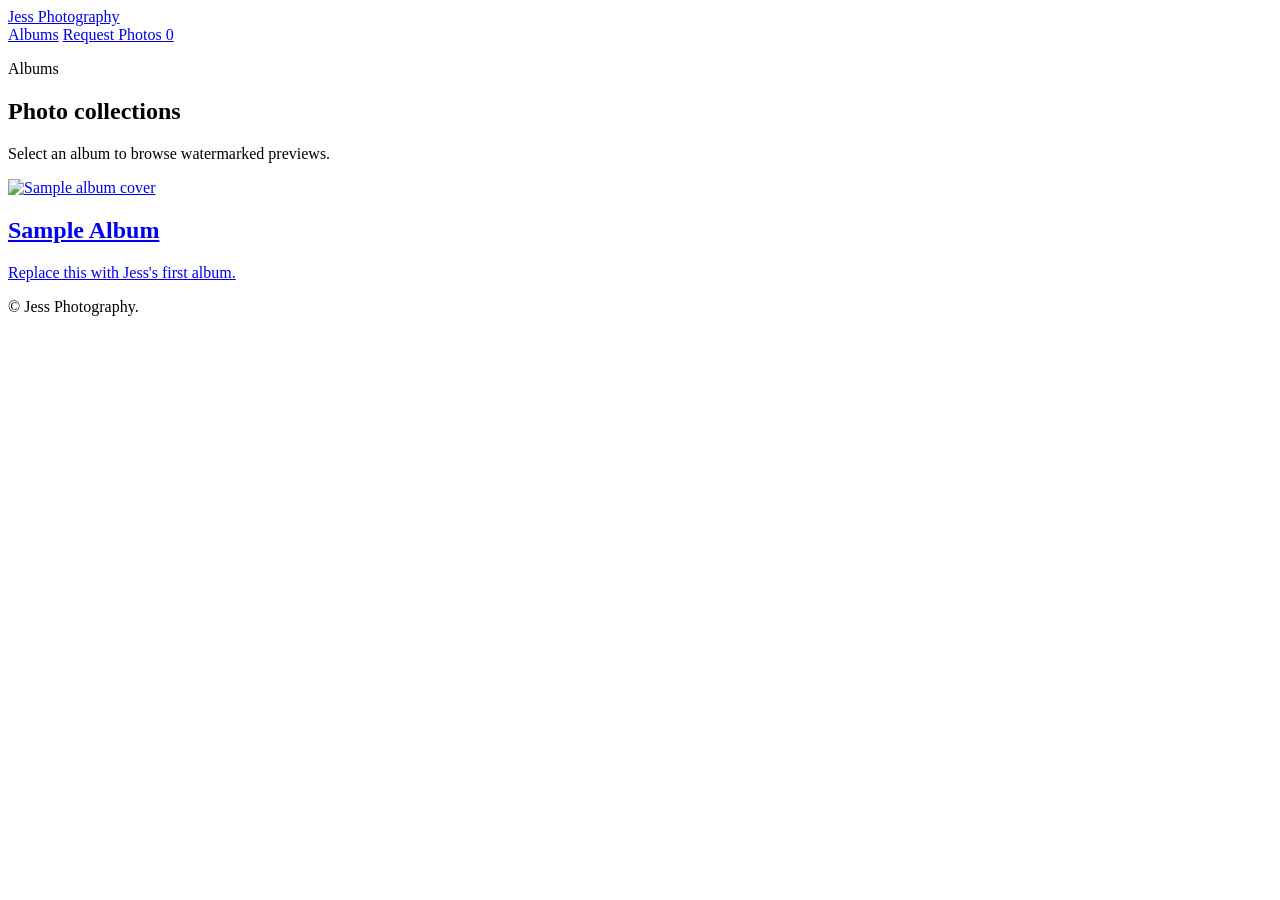
==== albums.html @ 80bf69de "Add files via upload" ====
<!doctype html>
<html lang="en-AU">
<head>
  <meta charset="utf-8" />
  <meta name="viewport" content="width=device-width, initial-scale=1" />
  <title>Albums | Jess Photography</title>
  <link rel="stylesheet" href="assets/css/styles.css" />
</head>
<body>
  <header class="site-header">
    <a class="brand" href="index.html">Jess Photography</a>
    <nav>
      <a href="albums.html">Albums</a>
      <a href="request.html">Request Photos <span class="cart-count" data-cart-count>0</span></a>
    </nav>
  </header>

  <main class="page">
    <section class="page-title">
      <p class="eyebrow">Albums</p>
      <h1>Photo collections</h1>
      <p>Select an album to browse watermarked previews.</p>
    </section>

    <section class="album-grid">
      <a class="album-card" href="album-sample.html">
        <img src="assets/images/albums/sample-album/JESS-001.jpg" alt="Sample album cover" />
        <div>
          <h2>Sample Album</h2>
          <p>Replace this with Jess's first album.</p>
        </div>
      </a>
    </section>
  </main>

  <footer>
    <p>© <span id="year"></span> Jess Photography.</p>
  </footer>

  <script src="assets/js/site.js"></script>
</body>
</html>
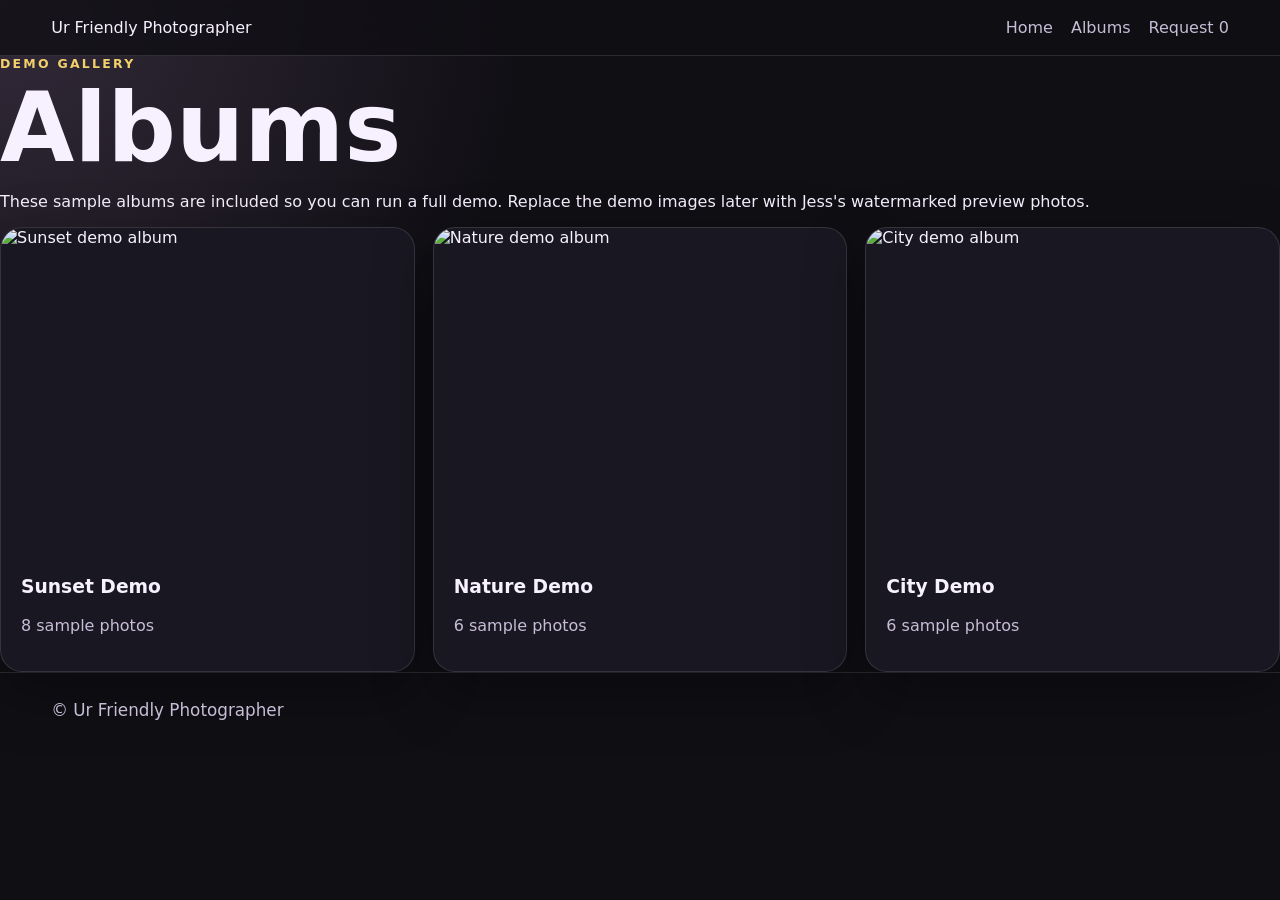
==== commit 455055bf: "Add files via upload" ====
--- a/albums.html
+++ b/albums.html
@@ -1,42 +1,31 @@
 <!doctype html>
-<html lang="en-AU">
+<html lang="en">
 <head>
-  <meta charset="utf-8" />
-  <meta name="viewport" content="width=device-width, initial-scale=1" />
-  <title>Albums | Jess Photography</title>
-  <link rel="stylesheet" href="assets/css/styles.css" />
+  <meta charset="utf-8">
+  <meta name="viewport" content="width=device-width, initial-scale=1">
+  <title>Albums - Ur Friendly Photographer</title>
+  <link rel="stylesheet" href="assets/css/styles.css">
 </head>
 <body>
-  <header class="site-header">
-    <a class="brand" href="index.html">Jess Photography</a>
-    <nav>
-      <a href="albums.html">Albums</a>
-      <a href="request.html">Request Photos <span class="cart-count" data-cart-count>0</span></a>
-    </nav>
-  </header>
-
-  <main class="page">
-    <section class="page-title">
-      <p class="eyebrow">Albums</p>
-      <h1>Photo collections</h1>
-      <p>Select an album to browse watermarked previews.</p>
-    </section>
-
-    <section class="album-grid">
-      <a class="album-card" href="album-sample.html">
-        <img src="assets/images/albums/sample-album/JESS-001.jpg" alt="Sample album cover" />
-        <div>
-          <h2>Sample Album</h2>
-          <p>Replace this with Jess's first album.</p>
-        </div>
-      </a>
-    </section>
-  </main>
-
-  <footer>
-    <p>© <span id="year"></span> Jess Photography.</p>
-  </footer>
-
-  <script src="assets/js/site.js"></script>
+<header class="site-header">
+  <a class="logo" href="index.html">Ur Friendly Photographer</a>
+  <nav class="nav">
+    <a href="index.html">Home</a>
+    <a class="active" href="albums.html">Albums</a>
+    <a href="request.html" class="cart-pill">Request <span data-cart-count>0</span></a>
+  </nav>
+</header>
+<main class="section">
+  <div class="eyebrow">Demo gallery</div>
+  <h1>Albums</h1>
+  <p>These sample albums are included so you can run a full demo. Replace the demo images later with Jess's watermarked preview photos.</p>
+  <div class="grid album-grid">
+    <a class="card album-card" href="album-sunset.html"><img src="assets/images/albums/sunset-demo/UFP-SUN-001.jpg" alt="Sunset demo album"><div class="card-body"><h3>Sunset Demo</h3><p>8 sample photos</p></div></a>
+    <a class="card album-card" href="album-nature.html"><img src="assets/images/albums/nature-demo/UFP-NAT-001.jpg" alt="Nature demo album"><div class="card-body"><h3>Nature Demo</h3><p>6 sample photos</p></div></a>
+    <a class="card album-card" href="album-city.html"><img src="assets/images/albums/city-demo/UFP-CITY-001.jpg" alt="City demo album"><div class="card-body"><h3>City Demo</h3><p>6 sample photos</p></div></a>
+  </div>
+</main>
+<footer>© <span data-year></span> Ur Friendly Photographer</footer>
+<script src="assets/js/site.js"></script>
 </body>
 </html>
--- a/assets/css/styles.css
+++ b/assets/css/styles.css
@@ -0,0 +1,274 @@
+:root {
+  --bg: #100f14;
+  --panel: #191722;
+  --panel-light: #221f2d;
+  --text: #f7f0ff;
+  --muted: #c7bdd6;
+  --accent: #e8b6ff;
+  --accent-strong: #f3d06b;
+  --border: rgba(255, 255, 255, 0.12);
+  --shadow: 0 20px 60px rgba(0, 0, 0, 0.35);
+  --radius: 22px;
+}
+
+* { box-sizing: border-box; }
+
+body {
+  margin: 0;
+  font-family: Inter, ui-sans-serif, system-ui, -apple-system, BlinkMacSystemFont, "Segoe UI", sans-serif;
+  background: radial-gradient(circle at top left, rgba(232, 182, 255, 0.16), transparent 34%), var(--bg);
+  color: var(--text);
+  min-height: 100vh;
+}
+
+img { max-width: 100%; display: block; }
+
+a { color: inherit; text-decoration: none; }
+
+.site-header {
+  position: sticky;
+  top: 0;
+  z-index: 10;
+  display: flex;
+  align-items: center;
+  justify-content: space-between;
+  padding: 18px clamp(18px, 4vw, 56px);
+  background: rgba(16, 15, 20, 0.78);
+  backdrop-filter: blur(14px);
+  border-bottom: 1px solid var(--border);
+}
+
+.brand {
+  font-size: 1.1rem;
+  font-weight: 800;
+  letter-spacing: 0.02em;
+}
+
+nav {
+  display: flex;
+  gap: 18px;
+  align-items: center;
+  color: var(--muted);
+}
+
+nav a:hover { color: var(--text); }
+
+.cart-count {
+  display: inline-flex;
+  min-width: 22px;
+  height: 22px;
+  align-items: center;
+  justify-content: center;
+  margin-left: 4px;
+  border-radius: 999px;
+  background: var(--accent);
+  color: #160d1d;
+  font-size: 0.78rem;
+  font-weight: 800;
+}
+
+.hero {
+  min-height: 72vh;
+  display: grid;
+  place-items: center;
+  padding: 64px 20px;
+}
+
+.hero-content, .page {
+  width: min(1120px, calc(100% - 32px));
+  margin-inline: auto;
+}
+
+.hero-content {
+  padding: clamp(28px, 5vw, 74px);
+  border: 1px solid var(--border);
+  background: linear-gradient(135deg, rgba(255,255,255,0.11), rgba(255,255,255,0.03));
+  border-radius: calc(var(--radius) + 12px);
+  box-shadow: var(--shadow);
+}
+
+.eyebrow {
+  color: var(--accent-strong);
+  text-transform: uppercase;
+  letter-spacing: 0.18em;
+  font-size: 0.78rem;
+  font-weight: 800;
+}
+
+h1 {
+  font-size: clamp(2.5rem, 8vw, 6rem);
+  line-height: 0.95;
+  margin: 12px 0 18px;
+  max-width: 900px;
+}
+
+h2 { font-size: clamp(1.6rem, 3vw, 2.4rem); }
+
+.hero-text, .page-title p, .request-panel p, footer {
+  color: var(--muted);
+  font-size: 1.05rem;
+  line-height: 1.65;
+}
+
+.hero-actions { display: flex; gap: 12px; flex-wrap: wrap; margin-top: 28px; }
+
+.button {
+  border: 0;
+  border-radius: 999px;
+  padding: 13px 20px;
+  font-weight: 800;
+  cursor: pointer;
+  transition: transform 160ms ease, opacity 160ms ease;
+}
+
+.button:hover { transform: translateY(-1px); opacity: 0.92; }
+.button.primary { background: var(--accent); color: #160d1d; }
+.button.secondary { background: var(--panel-light); color: var(--text); border: 1px solid var(--border); }
+.button.small { padding: 9px 13px; font-size: 0.86rem; }
+
+.how-it-works {
+  width: min(1120px, calc(100% - 32px));
+  margin: 0 auto 70px;
+}
+
+.steps, .album-grid, .photo-grid {
+  display: grid;
+  grid-template-columns: repeat(3, minmax(0, 1fr));
+  gap: 18px;
+}
+
+.steps article, .album-card, .photo-card, .request-panel {
+  background: var(--panel);
+  border: 1px solid var(--border);
+  border-radius: var(--radius);
+  padding: 20px;
+  box-shadow: var(--shadow);
+}
+
+.steps span {
+  display: inline-grid;
+  place-items: center;
+  width: 38px;
+  height: 38px;
+  border-radius: 50%;
+  background: var(--accent);
+  color: #160d1d;
+  font-weight: 900;
+}
+
+.page { padding: 52px 0 80px; }
+.page-title { margin-bottom: 28px; }
+.page-title h1 { font-size: clamp(2.2rem, 6vw, 4.8rem); }
+
+.album-card { overflow: hidden; padding: 0; }
+.album-card img { aspect-ratio: 4 / 3; object-fit: cover; width: 100%; }
+.album-card div { padding: 20px; }
+.album-card h2 { margin: 0 0 8px; }
+.album-card p { color: var(--muted); }
+
+.photo-card { padding: 12px; }
+.photo-preview {
+  display: block;
+  width: 100%;
+  position: relative;
+  border: 0;
+  padding: 0;
+  cursor: zoom-in;
+  overflow: hidden;
+  border-radius: 16px;
+  background: #000;
+}
+.photo-preview img { width: 100%; aspect-ratio: 3 / 2; object-fit: cover; opacity: 0.9; }
+.watermark {
+  position: absolute;
+  inset: auto 12px 12px auto;
+  padding: 7px 10px;
+  border-radius: 999px;
+  background: rgba(0,0,0,0.58);
+  color: rgba(255,255,255,0.88);
+  font-size: 0.78rem;
+  font-weight: 800;
+}
+.photo-meta {
+  display: flex;
+  justify-content: space-between;
+  align-items: center;
+  gap: 12px;
+  margin-top: 12px;
+}
+
+.request-layout { display: grid; gap: 18px; }
+.request-layout .page-title { margin-bottom: 0; }
+.selected-list {
+  display: flex;
+  flex-wrap: wrap;
+  gap: 8px;
+  margin: 12px 0 18px;
+  min-height: 36px;
+}
+.chip {
+  display: inline-flex;
+  align-items: center;
+  gap: 8px;
+  border-radius: 999px;
+  background: var(--panel-light);
+  border: 1px solid var(--border);
+  padding: 8px 12px;
+}
+.chip button {
+  border: 0;
+  background: transparent;
+  color: var(--muted);
+  cursor: pointer;
+  font-size: 1rem;
+}
+
+form { display: grid; gap: 14px; }
+label { display: grid; gap: 7px; color: var(--muted); font-weight: 700; }
+input, textarea {
+  width: 100%;
+  border: 1px solid var(--border);
+  border-radius: 14px;
+  background: rgba(255,255,255,0.06);
+  color: var(--text);
+  padding: 12px 14px;
+  font: inherit;
+}
+textarea { resize: vertical; }
+
+.lightbox {
+  position: fixed;
+  inset: 0;
+  z-index: 50;
+  background: rgba(0,0,0,0.88);
+  display: grid;
+  place-items: center;
+  padding: 26px;
+}
+.lightbox img {
+  max-height: 78vh;
+  border-radius: 18px;
+  box-shadow: var(--shadow);
+}
+.lightbox p { color: var(--text); font-weight: 800; }
+.lightbox-close {
+  position: fixed;
+  top: 18px;
+  right: 22px;
+  border: 0;
+  background: transparent;
+  color: white;
+  font-size: 3rem;
+  cursor: pointer;
+}
+
+footer {
+  border-top: 1px solid var(--border);
+  padding: 24px clamp(18px, 4vw, 56px);
+}
+
+@media (max-width: 780px) {
+  .site-header { align-items: flex-start; gap: 12px; flex-direction: column; }
+  .steps, .album-grid, .photo-grid { grid-template-columns: 1fr; }
+  h1 { font-size: clamp(2.3rem, 14vw, 4rem); }
+}
